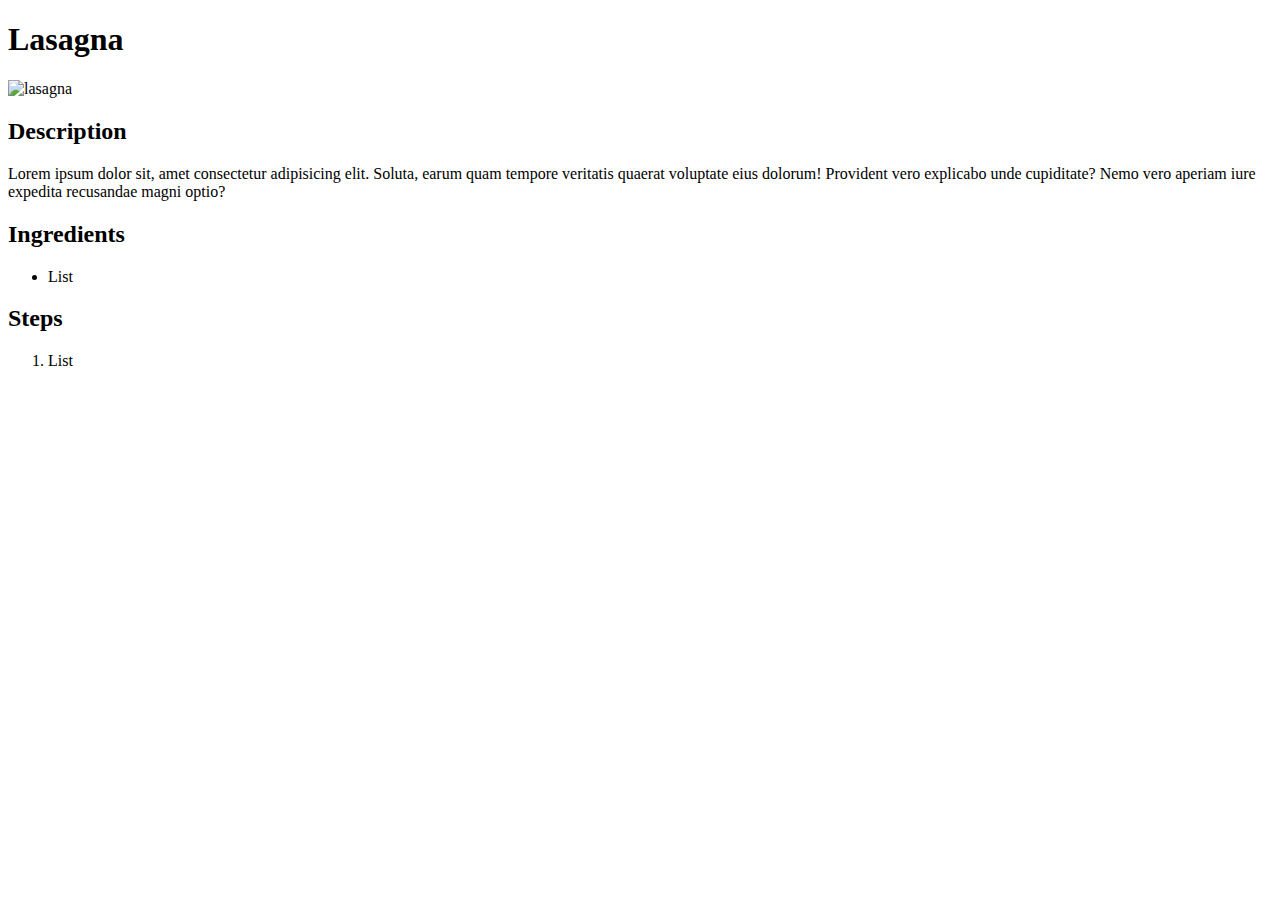
==== recipes/lasagna.html @ 6e80bcb4 "add structure to the website" ====
<!DOCTYPE html>
<html lang="en">
<head>
    <meta charset="UTF-8">
    <meta name="viewport" content="width=device-width, initial-scale=1.0">
    <title>Karan | Lasagna</title>
</head>
<body>
    <h1>Lasagna</h1>
    <img src="" alt="lasagna" height="300" width="300"/>
    <h2>Description</h2>
    <p>Lorem ipsum dolor sit, amet consectetur adipisicing elit. Soluta, earum quam tempore veritatis quaerat voluptate eius dolorum! Provident vero explicabo unde cupiditate? Nemo vero aperiam iure expedita recusandae magni optio?</p>
    <h2>Ingredients</h2>
    <ul>
        <li>List</li>
    </ul>
    <h2>Steps</h2>
    <ol>
        <li>List</li>
    </ol>
</body>
</html>
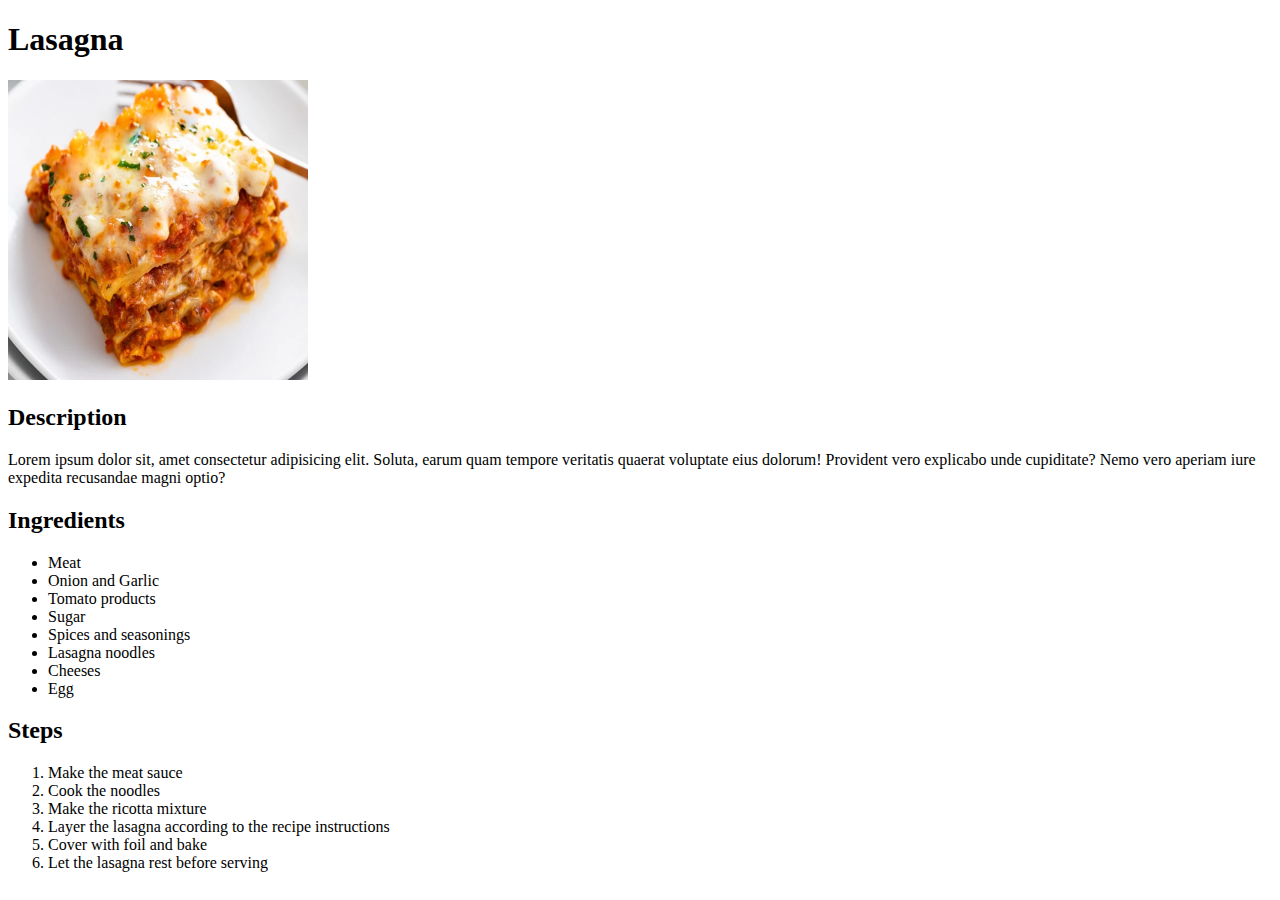
==== commit 4ba70980: "add lasagna recipe" ====
--- a/recipes/lasagna.html
+++ b/recipes/lasagna.html
@@ -7,16 +7,28 @@
 </head>
 <body>
     <h1>Lasagna</h1>
-    <img src="" alt="lasagna" height="300" width="300"/>
+    <img src="../images/Lasagna.webp" alt="lasagna" height="300" width="300"/>
     <h2>Description</h2>
     <p>Lorem ipsum dolor sit, amet consectetur adipisicing elit. Soluta, earum quam tempore veritatis quaerat voluptate eius dolorum! Provident vero explicabo unde cupiditate? Nemo vero aperiam iure expedita recusandae magni optio?</p>
     <h2>Ingredients</h2>
     <ul>
-        <li>List</li>
+        <li>Meat</li>
+        <li>Onion and Garlic</li>
+        <li>Tomato products</li>
+        <li>Sugar</li>
+        <li>Spices and seasonings</li>
+        <li>Lasagna noodles</li>
+        <li>Cheeses</li>
+        <li>Egg</li>
     </ul>
     <h2>Steps</h2>
     <ol>
-        <li>List</li>
+        <li>Make the meat sauce</li>
+        <li>Cook the noodles</li>
+        <li>Make the ricotta mixture</li>
+        <li>Layer the lasagna according to the recipe instructions</li>
+        <li>Cover with foil and bake</li>
+        <li>Let the lasagna rest before serving</li>
     </ol>
 </body>
 </html>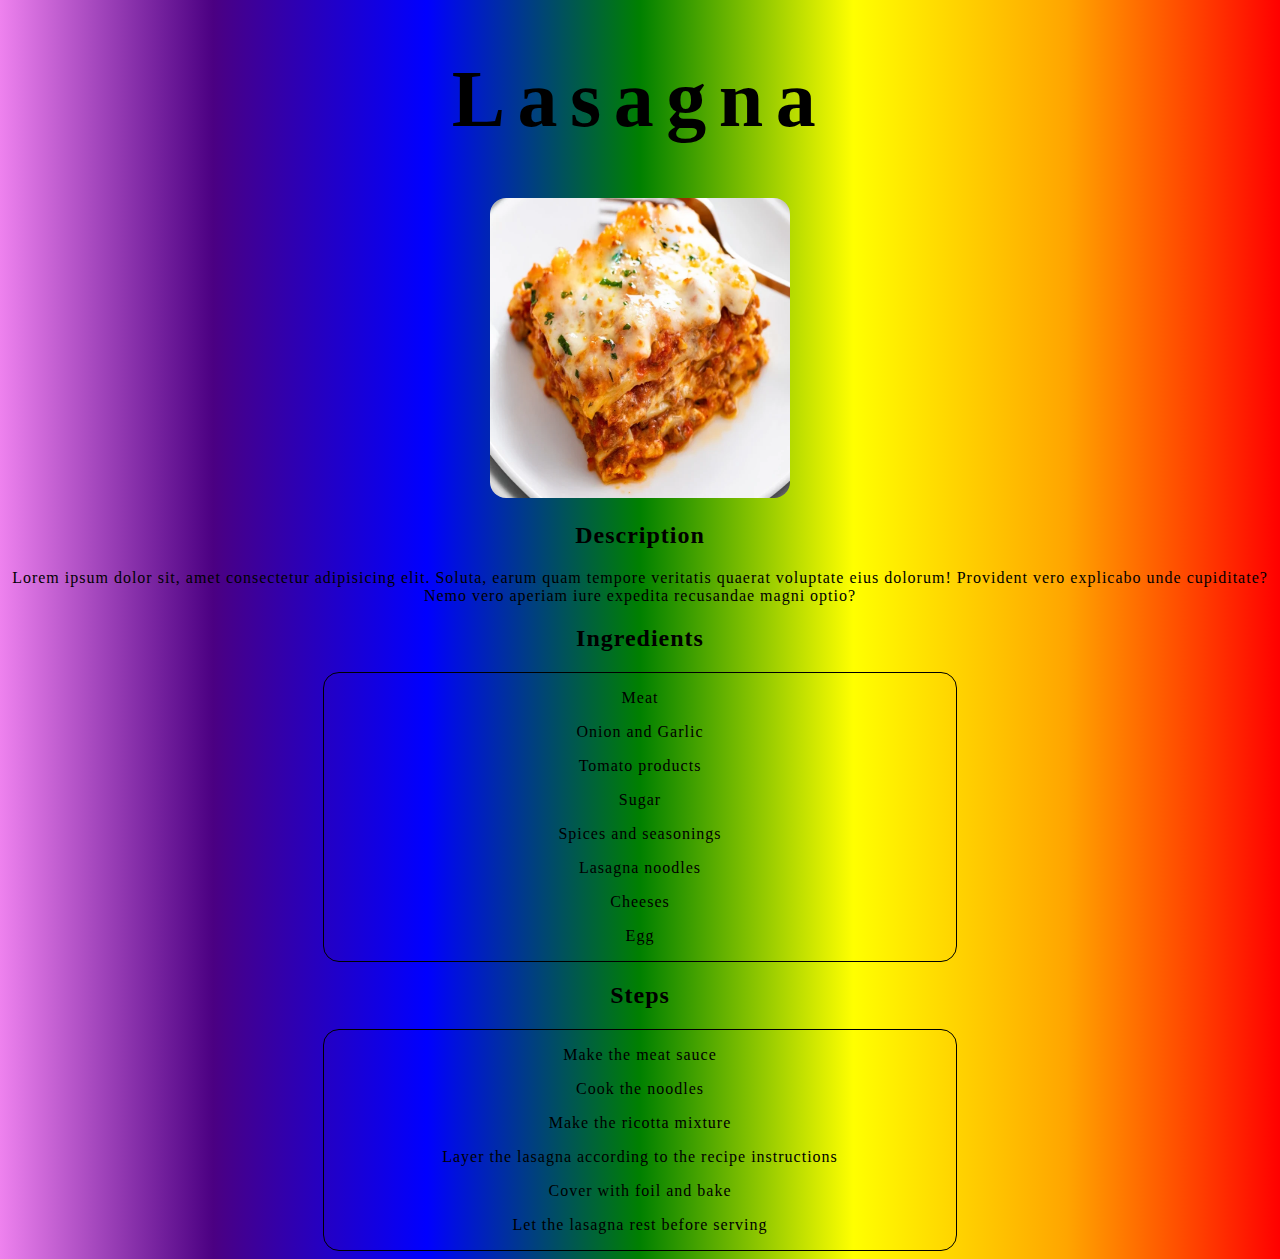
==== commit 2f65358d: "add some CSS properties to all pages" ====
--- a/recipes/lasagna.html
+++ b/recipes/lasagna.html
@@ -4,6 +4,7 @@
     <meta charset="UTF-8">
     <meta name="viewport" content="width=device-width, initial-scale=1.0">
     <title>Karan | Lasagna</title>
+    <link rel="stylesheet" href="../styles.css" />
 </head>
 <body>
     <h1>Lasagna</h1>
--- a/styles.css
+++ b/styles.css
@@ -0,0 +1,51 @@
+body {
+    background-image: linear-gradient(90deg, violet, indigo, blue, green, yellow, orange, red);
+    text-align: center;
+    letter-spacing: 1px;
+    font-family: Georgia, 'Times New Roman', Times, serif;
+}
+
+h1 {
+    color: black;
+    font-size: 5rem;
+    letter-spacing: 12.5px;
+}
+
+#home-page li {
+    list-style: none;
+    margin: 5rem;
+    font-size: 2rem;
+    letter-spacing: 5px;
+}
+
+li {
+    list-style: none;
+    margin: 1rem;
+}
+
+ul {
+    margin: auto;
+    padding: 0;
+    border: 1px solid black;
+    border-radius: 1rem;
+    width: 50%;
+    
+}
+
+ol {
+    margin: auto;
+    padding: 0;
+    width: 50%;
+    border: 1px solid black;
+    border-radius: 1rem
+}
+
+
+a {
+    color: white;
+    text-decoration-line: none;
+}
+
+img {
+    border-radius: 1rem ;
+}